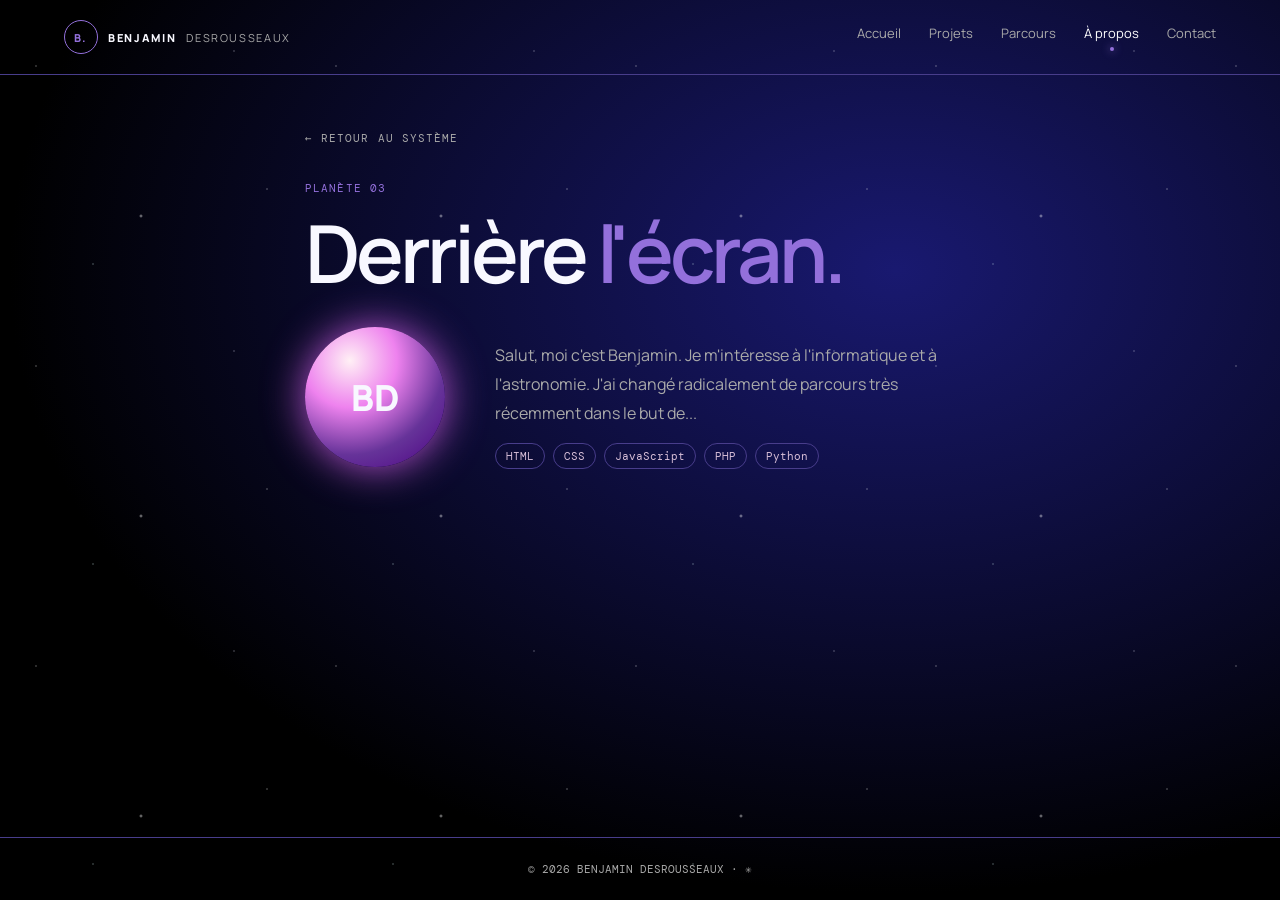
==== apropos.html @ f0235c19 "portfolio: js, html et css. il manque simplement ma photo et mon cv" ====
<!DOCTYPE html>
<html lang="fr">
<head>
  <meta charset="UTF-8">
  <meta name="viewport" content="width=device-width, initial-scale=1.0">
  <title>À propos — Benjamin Desrousseaux</title>

  <link rel="preconnect" href="https://fonts.googleapis.com">
  <link rel="preconnect" href="https://fonts.gstatic.com" crossorigin>
  <link href="https://fonts.googleapis.com/css2?family=DM+Mono&family=Manrope:wght@400;600;800&display=swap" rel="stylesheet">

  <link rel="stylesheet" href="css/commun.css">
  <link rel="stylesheet" href="css/apropos.css">
</head>
<body>

  <div class="etoiles"></div>

  <header class="entete">
    <a class="logo" href="index.html">
      <span class="logo-rond">B.</span>
      BENJAMIN <span class="gris">DESROUSSEAUX</span>
    </a>
    <nav class="menu">
      <a href="index.html">Accueil</a>
      <a href="projets.html">Projets</a>
      <a href="parcours.html">Parcours</a>
      <a class="actif" href="apropos.html">À propos</a>
      <a href="contact.html">Contact</a>
    </nav>
  </header>

  <main class="page">
    <a class="retour" href="index.html">← RETOUR AU SYSTÈME</a>
    <p class="petit-titre">PLANÈTE 03</p>
    <h1>Derrière <em>l'écran.</em></h1>

    <div class="apropos">
      <div class="avatar">BD</div>
      <div>
        <p class="texte">
          Salut, moi c'est Benjamin. Je m'intéresse à l'informatique et à l'astronomie. J'ai changé radicalement de parcours très récemment dans le but de...
        </p>
        <div class="tags">
          <span>HTML</span><span>CSS</span><span>JavaScript</span><span>PHP</span><span>Python</span>
        </div>
      </div>
    </div>
  </main>

  <footer class="pied">
    © 2026 BENJAMIN DESROUSSEAUX · ✳
  </footer>

</body>
</html>
---- css/commun.css ----
:root {
  --nuit: black;
  --texte: ghostwhite;
  --gris: darkgray;
  --violet: mediumpurple;
  --cyan: skyblue;
  --bordure: darkslateblue;
  --fond-carte: midnightblue;
  --mono: 'DM Mono', monospace;
  --sans: 'Manrope', Arial, sans-serif;
}

* {
  box-sizing: border-box;
}

body {
  margin: 0;
  min-height: 100vh;
  display: flex;
  flex-direction: column;
  background: radial-gradient(ellipse at 70% 30%, midnightblue, var(--nuit) 70%);
  background-attachment: fixed;
  color: var(--texte);
  font-family: var(--sans);
  overflow-x: hidden;
}

main {
  flex: 1; /* prend toute la place disponible entre l'en-tête et le pied */
}

a {
  color: inherit;
  text-decoration: none;
}

em {
  font-style: normal;
  color: var(--violet);
}

/* Fond étoilé */
.etoiles {
  position: fixed;
  inset: 0;
  z-index: -1;
  background-image:
    radial-gradient(1px 1px at 12% 22%, white, transparent),
    radial-gradient(1px 1px at 78% 17%, lavender, transparent),
    radial-gradient(2px 2px at 47% 72%, white, transparent),
    radial-gradient(1px 1px at 89% 63%, white, transparent),
    radial-gradient(1px 1px at 31% 88%, lightcyan, transparent);
  background-size: 300px 300px;
  opacity: 0.6;
}

.entete {
  display: flex;
  justify-content: space-between;
  align-items: center;
  flex-wrap: wrap;
  gap: 12px;
  padding: 20px 5%;
  border-bottom: 1px solid var(--bordure);
}

.logo {
  display: flex;
  align-items: center;
  gap: 10px;
  font-size: 11px;
  font-weight: 800;
  letter-spacing: 0.15em;
}

.logo-rond {
  display: grid;
  place-items: center;
  width: 34px;
  height: 34px;
  border: 1px solid var(--violet);
  border-radius: 50%;
  color: var(--violet);
}

.gris {
  color: var(--gris);
  font-weight: 400;
}

.menu {
  display: flex;
  gap: 28px;
}

.menu a {
  font-size: 13px;
  color: var(--gris);
  transition: color 0.2s;
}

.menu a:hover,
.menu a.actif {
  color: white;
}

.menu a.actif::after {
  content: '';
  display: block;
  width: 4px;
  height: 4px;
  margin: 5px auto 0;
  border-radius: 50%;
  background: var(--violet);
  box-shadow: 0 0 8px var(--violet);
}

/* Textes */
.petit-titre {
  font-family: var(--mono);
  font-size: 11px;
  letter-spacing: 0.1em;
  color: var(--violet);
  margin: 0 0 16px;
}

h1 {
  font-size: clamp(40px, 7vw, 80px); /* taille qui s'adapte à l'écran */
  line-height: 1.05;
  letter-spacing: -0.05em;
  margin: 0 0 16px;
  font-weight: 600;
}

.texte {
  max-width: 480px;
  color: var(--gris);
  line-height: 1.8;
}

/* Lien « ← Retour au système » */
.retour {
  display: inline-block;
  margin-bottom: 36px;
  font-family: var(--mono);
  font-size: 11px;
  letter-spacing: 0.1em;
  color: var(--gris);
  transition: color 0.2s;
}

.retour:hover {
  color: white;
}

/* Conteneurs */
.page {
  max-width: 1100px;
  margin: auto;
  padding: 50px 8% 80px;
}

/* Petites étiquettes */
.tags {
  display: flex;
  flex-wrap: wrap;
  gap: 8px;
}

.tags span {
  font-family: var(--mono);
  font-size: 11px;
  color: thistle;
  border: 1px solid var(--bordure);
  border-radius: 20px;
  padding: 5px 10px;
}

.pied {
  padding: 24px 5%;
  text-align: center;
  font-family: var(--mono);
  font-size: 11px;
  color: var(--gris);
  border-top: 1px solid var(--bordure);
}

/* Responsive */
@media (max-width: 600px) {
  .entete {
    justify-content: center;
  }

  .menu {
    gap: 16px;
  }

  .page {
    padding: 30px 16px 60px;
  }
}
---- css/apropos.css ----
.apropos {
  display: flex;
  align-items: center;
  gap: 50px;
  margin-top: 30px;
}

.avatar {
  flex: none;
  width: 140px;
  height: 140px;
  border-radius: 50%;
  display: grid;
  place-items: center;
  font-size: 36px;
  font-weight: 800;
  background: radial-gradient(circle at 32% 24%, lavenderblush, violet 33%, rebeccapurple 66%, indigo);
  box-shadow: 0 0 40px mediumorchid;
}

/* Responsive */
@media (max-width: 600px) {
  .apropos {
    flex-direction: column;
    align-items: flex-start;
    gap: 24px;
  }
}
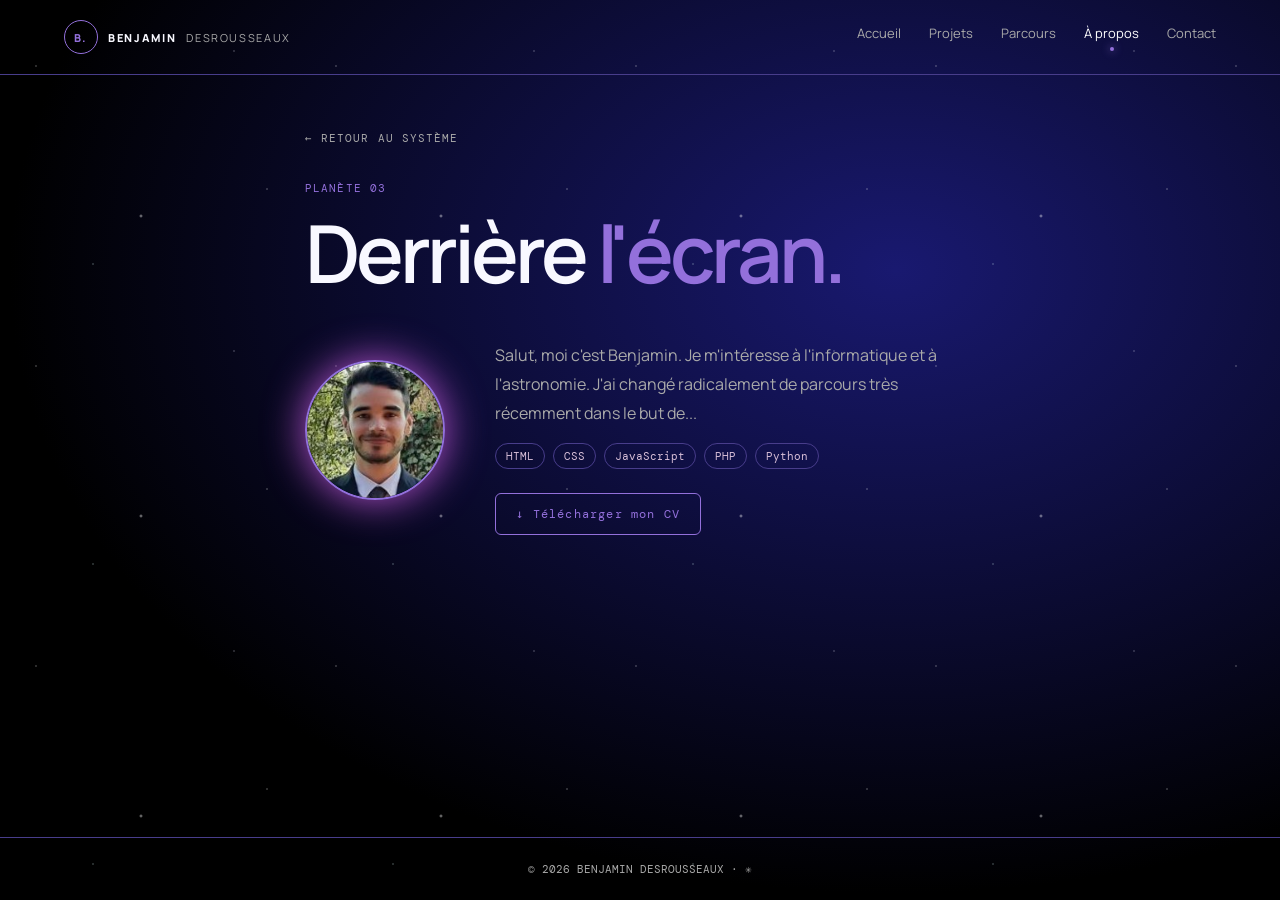
==== commit 85ea05b6: "Ajout de CV et photo" ====
--- a/apropos.html
+++ b/apropos.html
@@ -36,7 +36,7 @@
     <h1>Derrière <em>l'écran.</em></h1>
 
     <div class="apropos">
-      <div class="avatar">BD</div>
+      <img class="avatar" src="img/photo-benjamin.jpg" alt="Photo de Benjamin Desrousseaux">
       <div>
         <p class="texte">
           Salut, moi c'est Benjamin. Je m'intéresse à l'informatique et à l'astronomie. J'ai changé radicalement de parcours très récemment dans le but de...
@@ -44,6 +44,7 @@
         <div class="tags">
           <span>HTML</span><span>CSS</span><span>JavaScript</span><span>PHP</span><span>Python</span>
         </div>
+        <a class="bouton-cv" href="cv/cv-benjamin-desrousseaux.pdf" download>↓ Télécharger mon CV</a>
       </div>
     </div>
   </main>
--- a/css/apropos.css
+++ b/css/apropos.css
@@ -10,12 +10,28 @@
   width: 140px;
   height: 140px;
   border-radius: 50%;
-  display: grid;
-  place-items: center;
-  font-size: 36px;
-  font-weight: 800;
-  background: radial-gradient(circle at 32% 24%, lavenderblush, violet 33%, rebeccapurple 66%, indigo);
+  object-fit: cover; /* la photo remplit le rond sans être déformée */
+  border: 2px solid var(--violet);
   box-shadow: 0 0 40px mediumorchid;
+}
+
+/* Bouton pour télécharger le CV */
+.bouton-cv {
+  display: inline-block;
+  margin-top: 24px;
+  padding: 12px 20px;
+  font-family: var(--mono);
+  font-size: 12px;
+  letter-spacing: 0.1em;
+  color: var(--violet);
+  border: 1px solid var(--violet);
+  border-radius: 6px;
+  transition: background 0.2s, color 0.2s;
+}
+
+.bouton-cv:hover {
+  color: white;
+  background: var(--violet);
 }
 
 /* Responsive */
